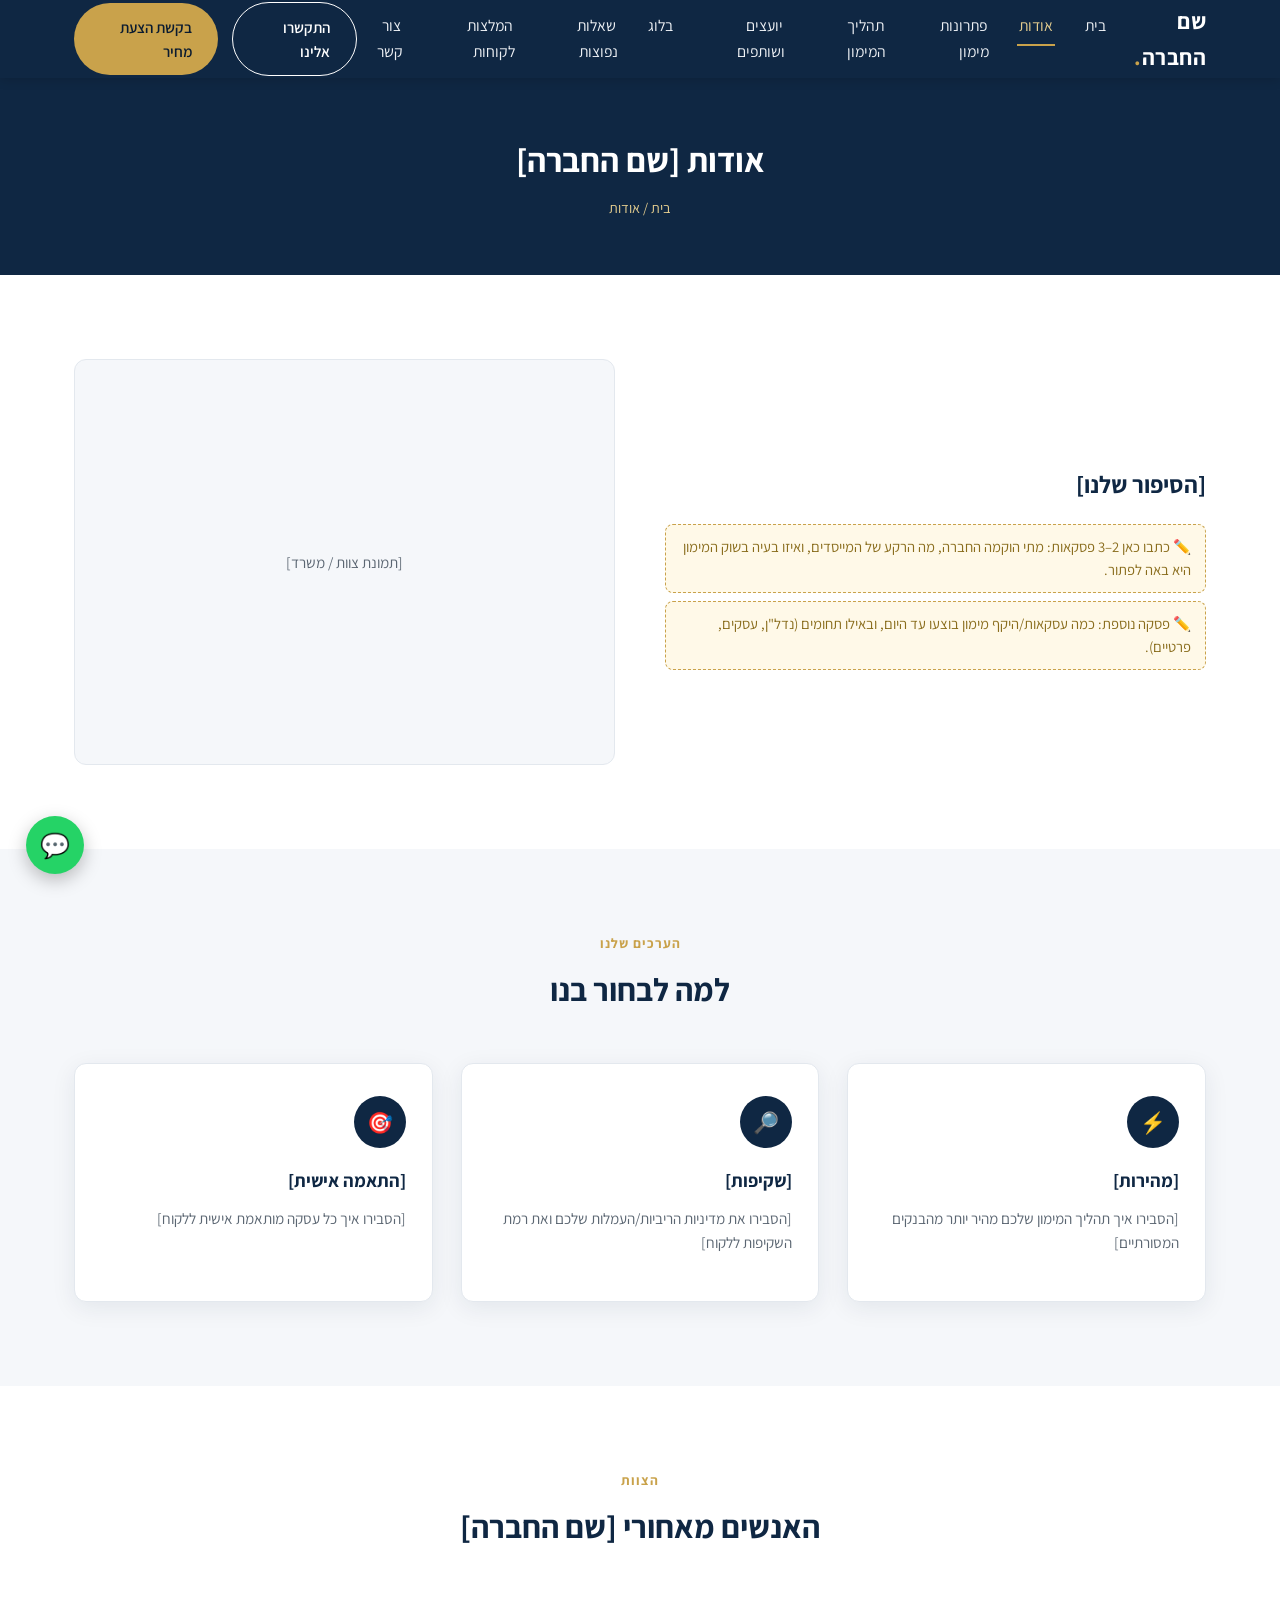
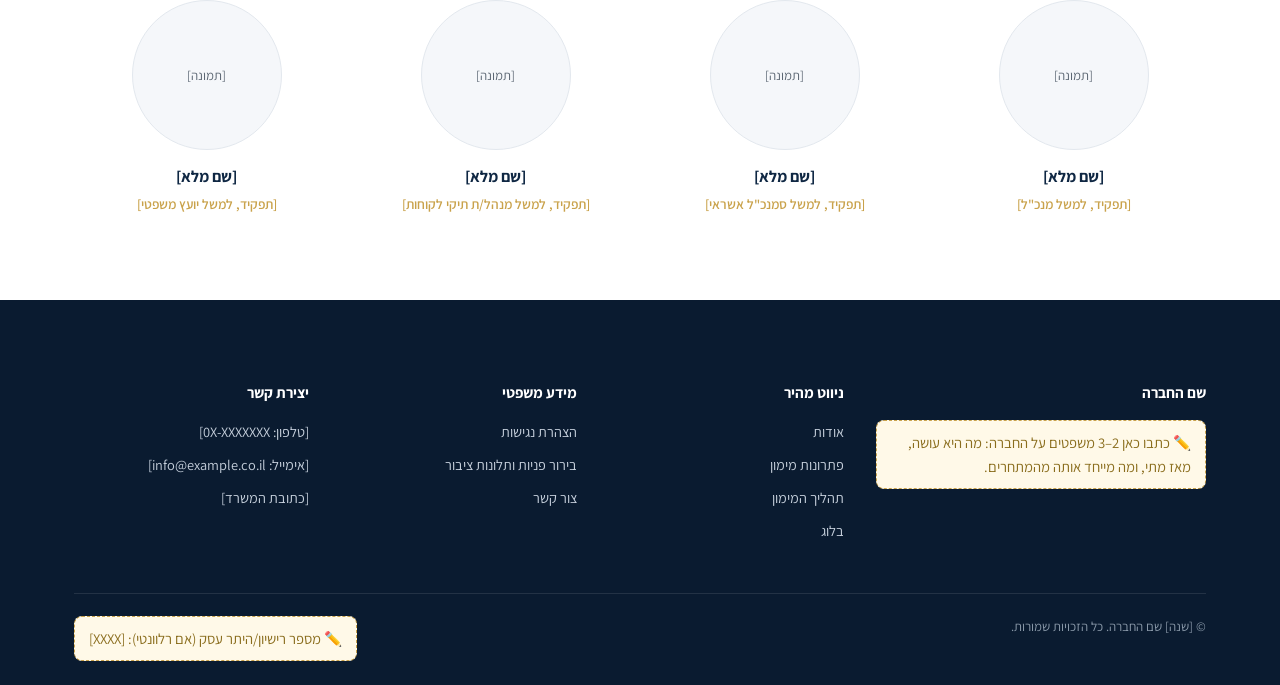
==== about.html @ 7413fb55 "Initial commit" ====
<!DOCTYPE html>
<html lang="he" dir="rtl">
<head>
  <meta charset="UTF-8">
  <meta name="viewport" content="width=device-width, initial-scale=1.0">
  <title>אודות | שם החברה</title>
  <meta name="description" content="מי אנחנו, הצוות והערכים שמנחים אותנו">
  <link rel="preconnect" href="https://fonts.googleapis.com">
  <link href="https://fonts.googleapis.com/css2?family=Assistant:wght@400;600;700;800&display=swap" rel="stylesheet">
  <link rel="stylesheet" href="css/style.css">
</head>
<body>
  <header class="site-header">
    <div class="container">
      <a href="index.html" class="logo">שם החברה<span>.</span></a>
      <nav>
        <ul class="main-nav">
        <li><a href="index.html">בית</a></li>
        <li><a href="about.html" class="active">אודות</a></li>
        <li><a href="solutions.html">פתרונות מימון</a></li>
        <li><a href="process.html">תהליך המימון</a></li>
        <li><a href="partners.html">יועצים ושותפים</a></li>
        <li><a href="blog.html">בלוג</a></li>
        <li><a href="faq.html">שאלות נפוצות</a></li>
        <li><a href="reviews.html">המלצות לקוחות</a></li>
        <li><a href="contact.html">צור קשר</a></li>
        </ul>
      </nav>
      <div class="header-cta">
        <a href="contact.html" class="btn btn-outline">התקשרו אלינו</a>
        <a href="contact.html" class="btn btn-primary">בקשת הצעת מחיר</a>
        <button class="nav-toggle" aria-label="תפריט"><span></span><span></span><span></span></button>
      </div>
    </div>
  </header>


  <section class="page-hero">
    <div class="container">
      <h1>אודות [שם החברה]</h1>
      <div class="crumbs"><a href="index.html">בית</a> / אודות</div>
    </div>
  </section>
  <section class="section">
    <div class="container">
      <div class="two-col">
        <div>
          <h2 style="color:#0f2743;">[הסיפור שלנו]</h2>
          <p class="placeholder">כתבו כאן 2–3 פסקאות: מתי הוקמה החברה, מה הרקע של המייסדים, ואיזו בעיה בשוק המימון היא באה לפתור.</p>
          <p class="placeholder">פסקה נוספת: כמה עסקאות/היקף מימון בוצעו עד היום, ובאילו תחומים (נדל"ן, עסקים, פרטיים).</p>
        </div>
        <div class="hero-media" style="color:#5b6672;border-color:#e3e8ee;background:#f5f7fa;">[תמונת צוות / משרד]</div>
      </div>
    </div>
  </section>
  <section class="section section-alt">
    <div class="container">
      <div class="section-head">
        <div class="section-eyebrow">הערכים שלנו</div>
        <h2>למה לבחור בנו</h2>
      </div>
      <div class="cards-grid">
        <div class="card"><div class="card-icon">⚡</div><h3>[מהירות]</h3><p>[הסבירו איך תהליך המימון שלכם מהיר יותר מהבנקים המסורתיים]</p></div>
        <div class="card"><div class="card-icon">🔎</div><h3>[שקיפות]</h3><p>[הסבירו את מדיניות הריביות/העמלות שלכם ואת רמת השקיפות ללקוח]</p></div>
        <div class="card"><div class="card-icon">🎯</div><h3>[התאמה אישית]</h3><p>[הסבירו איך כל עסקה מותאמת אישית ללקוח]</p></div>
      </div>
    </div>
  </section>
  <section class="section">
    <div class="container">
      <div class="section-head">
        <div class="section-eyebrow">הצוות</div>
        <h2>האנשים מאחורי [שם החברה]</h2>
      </div>
      <div class="team-grid">
        <div class="team-card"><div class="team-photo">[תמונה]</div><h4>[שם מלא]</h4><div class="role">[תפקיד, למשל מנכ"ל]</div></div>
        <div class="team-card"><div class="team-photo">[תמונה]</div><h4>[שם מלא]</h4><div class="role">[תפקיד, למשל סמנכ"ל אשראי]</div></div>
        <div class="team-card"><div class="team-photo">[תמונה]</div><h4>[שם מלא]</h4><div class="role">[תפקיד, למשל מנהל/ת תיקי לקוחות]</div></div>
        <div class="team-card"><div class="team-photo">[תמונה]</div><h4>[שם מלא]</h4><div class="role">[תפקיד, למשל יועץ משפטי]</div></div>
      </div>
    </div>
  </section>

  <footer class="site-footer">
    <div class="container">
      <div class="footer-grid">
        <div>
          <h4>שם החברה</h4>
          <span class="placeholder">כתבו כאן 2–3 משפטים על החברה: מה היא עושה, מאז מתי, ומה מייחד אותה מהמתחרים.</span>
        </div>
        <div>
          <h4>ניווט מהיר</h4>
          <ul>
            <li><a href="about.html">אודות</a></li>
            <li><a href="solutions.html">פתרונות מימון</a></li>
            <li><a href="process.html">תהליך המימון</a></li>
            <li><a href="blog.html">בלוג</a></li>
          </ul>
        </div>
        <div>
          <h4>מידע משפטי</h4>
          <ul>
            <li><a href="accessibility.html">הצהרת נגישות</a></li>
          <li><a href="complaints.html">בירור פניות ותלונות ציבור</a></li>
          <li><a href="contact.html">צור קשר</a></li>
          </ul>
        </div>
        <div>
          <h4>יצירת קשר</h4>
          <ul>
            <li>[טלפון: 0X-XXXXXXX]</li>
            <li>[אימייל: info@example.co.il]</li>
            <li>[כתובת המשרד]</li>
          </ul>
        </div>
      </div>
      <div class="footer-bottom">
        <span>© [שנה] שם החברה. כל הזכויות שמורות.</span>
        <span class="placeholder" style="margin:0;">מספר רישיון/היתר עסק (אם רלוונטי): [XXXX]</span>
      </div>
    </div>
  </footer>
  <a href="https://wa.me/9725XXXXXXXX" class="whatsapp-float" aria-label="WhatsApp" target="_blank" rel="noopener">💬</a>
  <script src="js/main.js"></script>

</body>
</html>
---- css/style.css ----
/* =====================================================
   TOP Finance-style Marketing Site — Shared Stylesheet
   Hebrew / RTL — placeholder static frontend
   ===================================================== */

:root {
  --color-navy: #0f2743;
  --color-navy-dark: #0a1b30;
  --color-gold: #c9a24b;
  --color-gold-light: #e4cd8f;
  --color-bg: #ffffff;
  --color-bg-alt: #f5f7fa;
  --color-text: #1f2a37;
  --color-text-muted: #5b6672;
  --color-border: #e3e8ee;
  --shadow-card: 0 6px 24px rgba(15, 39, 67, 0.08);
  --radius: 12px;
  --max-width: 1180px;
  --font-main: "Assistant", "Segoe UI", Arial, sans-serif;
}

* { box-sizing: border-box; }

html { scroll-behavior: smooth; }

body {
  margin: 0;
  direction: rtl;
  text-align: right;
  font-family: var(--font-main);
  color: var(--color-text);
  background: var(--color-bg);
  line-height: 1.6;
}

img { max-width: 100%; display: block; }

a { color: inherit; text-decoration: none; }

.container {
  max-width: var(--max-width);
  margin: 0 auto;
  padding: 0 24px;
}

.placeholder {
  background: #fff9e8;
  border: 1px dashed var(--color-gold);
  color: #8a6d1d;
  padding: 10px 14px;
  border-radius: 8px;
  font-size: 0.92rem;
  display: block;
  margin: 8px 0;
}

.placeholder::before {
  content: "✏️ ";
}

/* ---------- Header ---------- */
.site-header {
  background: var(--color-navy);
  color: #fff;
  position: sticky;
  top: 0;
  z-index: 100;
  box-shadow: 0 2px 10px rgba(0,0,0,0.15);
}

.site-header .container {
  display: flex;
  align-items: center;
  justify-content: space-between;
  height: 78px;
}

.logo {
  font-size: 1.4rem;
  font-weight: 700;
  color: #fff;
  letter-spacing: 0.5px;
}
.logo span { color: var(--color-gold); }

.main-nav {
  display: flex;
  gap: 28px;
  list-style: none;
  margin: 0;
  padding: 0;
}

.main-nav a {
  font-size: 0.98rem;
  color: #eef1f5;
  padding: 8px 2px;
  border-bottom: 2px solid transparent;
  transition: border-color 0.2s, color 0.2s;
}

.main-nav a:hover,
.main-nav a.active {
  color: var(--color-gold-light);
  border-bottom-color: var(--color-gold);
}

.header-cta {
  display: flex;
  align-items: center;
  gap: 14px;
}

.btn {
  display: inline-block;
  padding: 12px 26px;
  border-radius: 999px;
  font-weight: 600;
  font-size: 0.95rem;
  cursor: pointer;
  border: none;
  transition: transform 0.15s ease, box-shadow 0.15s ease;
}

.btn-primary {
  background: var(--color-gold);
  color: var(--color-navy-dark);
}
.btn-primary:hover { transform: translateY(-1px); box-shadow: 0 6px 16px rgba(201,162,75,0.4); }

.btn-outline {
  background: transparent;
  border: 1.5px solid #fff;
  color: #fff;
}
.btn-outline:hover { background: rgba(255,255,255,0.1); }

.btn-block { width: 100%; text-align: center; }

.nav-toggle {
  display: none;
  flex-direction: column;
  gap: 5px;
  background: none;
  border: none;
  cursor: pointer;
  padding: 6px;
}
.nav-toggle span {
  width: 26px;
  height: 2px;
  background: #fff;
  display: block;
}

/* ---------- Hero ---------- */
.hero {
  background: linear-gradient(135deg, var(--color-navy) 0%, var(--color-navy-dark) 100%);
  color: #fff;
  padding: 90px 0 110px;
}

.hero .container {
  display: grid;
  grid-template-columns: 1.1fr 0.9fr;
  gap: 50px;
  align-items: center;
}

.hero-eyebrow {
  color: var(--color-gold-light);
  font-weight: 600;
  letter-spacing: 1px;
  font-size: 0.9rem;
  text-transform: uppercase;
}

.hero h1 {
  font-size: 2.6rem;
  line-height: 1.25;
  margin: 14px 0 20px;
}

.hero p {
  color: #cfd8e3;
  font-size: 1.08rem;
  margin-bottom: 30px;
  max-width: 520px;
}

.hero-actions { display: flex; gap: 16px; flex-wrap: wrap; }

.hero-media {
  background: rgba(255,255,255,0.06);
  border: 1px solid rgba(255,255,255,0.15);
  border-radius: var(--radius);
  aspect-ratio: 4/3;
  display: flex;
  align-items: center;
  justify-content: center;
  color: #9fb0c3;
  text-align: center;
  padding: 20px;
  font-size: 0.95rem;
}

/* ---------- Stats bar ---------- */
.stats-bar {
  background: var(--color-bg-alt);
  border-bottom: 1px solid var(--color-border);
}
.stats-bar .container {
  display: grid;
  grid-template-columns: repeat(4, 1fr);
  gap: 20px;
  padding: 36px 24px;
}
.stat { text-align: center; }
.stat .num {
  font-size: 2rem;
  font-weight: 700;
  color: var(--color-navy);
}
.stat .label { color: var(--color-text-muted); font-size: 0.9rem; margin-top: 4px; }

/* ---------- Section generic ---------- */
.section { padding: 84px 0; }
.section-alt { background: var(--color-bg-alt); }

.section-head {
  max-width: 640px;
  margin: 0 auto 48px;
  text-align: center;
}
.section-eyebrow {
  color: var(--color-gold);
  font-weight: 700;
  font-size: 0.85rem;
  letter-spacing: 1px;
  text-transform: uppercase;
}
.section-head h2 {
  font-size: 2rem;
  margin: 10px 0 12px;
  color: var(--color-navy);
}
.section-head p { color: var(--color-text-muted); }

/* ---------- Cards grid ---------- */
.cards-grid {
  display: grid;
  grid-template-columns: repeat(3, 1fr);
  gap: 28px;
}

.card {
  background: #fff;
  border: 1px solid var(--color-border);
  border-radius: var(--radius);
  padding: 32px 26px;
  box-shadow: var(--shadow-card);
  transition: transform 0.2s ease;
}
.card:hover { transform: translateY(-4px); }

.card-icon {
  width: 52px;
  height: 52px;
  border-radius: 50%;
  background: var(--color-navy);
  color: var(--color-gold-light);
  display: flex;
  align-items: center;
  justify-content: center;
  font-size: 1.3rem;
  margin-bottom: 18px;
}

.card h3 { color: var(--color-navy); margin: 0 0 10px; font-size: 1.15rem; }
.card p { color: var(--color-text-muted); font-size: 0.95rem; margin: 0 0 14px; }
.card a.more { color: var(--color-navy); font-weight: 600; font-size: 0.9rem; }
.card a.more:hover { color: var(--color-gold); }

/* ---------- Process steps ---------- */
.steps {
  display: grid;
  grid-template-columns: repeat(4, 1fr);
  gap: 24px;
  counter-reset: step;
}
.step {
  position: relative;
  background: #fff;
  border-radius: var(--radius);
  border: 1px solid var(--color-border);
  padding: 30px 22px;
  text-align: center;
}
.step::before {
  counter-increment: step;
  content: counter(step);
  width: 40px;
  height: 40px;
  border-radius: 50%;
  background: var(--color-gold);
  color: var(--color-navy-dark);
  font-weight: 700;
  display: flex;
  align-items: center;
  justify-content: center;
  margin: 0 auto 14px;
}
.step h4 { color: var(--color-navy); margin: 0 0 8px; }
.step p { color: var(--color-text-muted); font-size: 0.9rem; margin: 0; }

/* ---------- Testimonials ---------- */
.testimonials-track {
  display: grid;
  grid-template-columns: repeat(3, 1fr);
  gap: 24px;
}
.testimonial {
  background: #fff;
  border: 1px solid var(--color-border);
  border-radius: var(--radius);
  padding: 28px;
  box-shadow: var(--shadow-card);
}
.testimonial .stars { color: var(--color-gold); margin-bottom: 12px; letter-spacing: 2px; }
.testimonial p.quote { font-style: italic; color: var(--color-text); margin-bottom: 18px; }
.testimonial .author { display: flex; align-items: center; gap: 12px; }
.avatar {
  width: 44px; height: 44px; border-radius: 50%;
  background: var(--color-bg-alt); border: 1px solid var(--color-border);
  display:flex; align-items:center; justify-content:center;
  color: var(--color-text-muted); font-size: 0.8rem;
}
.author .name { font-weight: 700; color: var(--color-navy); font-size: 0.92rem; }
.author .role { color: var(--color-text-muted); font-size: 0.82rem; }

/* ---------- Partners carousel (static row) ---------- */
.partners-row {
  display: flex;
  justify-content: space-between;
  flex-wrap: wrap;
  gap: 20px;
  align-items: center;
}
.partner-logo {
  flex: 1 1 140px;
  height: 70px;
  border: 1px dashed var(--color-border);
  border-radius: 8px;
  display: flex;
  align-items: center;
  justify-content: center;
  color: var(--color-text-muted);
  font-size: 0.82rem;
  text-align: center;
  padding: 8px;
}

/* ---------- CTA band ---------- */
.cta-band {
  background: var(--color-navy);
  color: #fff;
  padding: 60px 0;
  text-align: center;
}
.cta-band h2 { font-size: 1.8rem; margin-bottom: 10px; }
.cta-band p { color: #cfd8e3; margin-bottom: 26px; }

/* ---------- Forms ---------- */
.form-card {
  background: #fff;
  border: 1px solid var(--color-border);
  border-radius: var(--radius);
  box-shadow: var(--shadow-card);
  padding: 36px;
}
.form-grid { display: grid; grid-template-columns: 1fr 1fr; gap: 18px; }
.form-grid .full { grid-column: 1 / -1; }
label { display: block; font-size: 0.88rem; color: var(--color-text-muted); margin-bottom: 6px; }
input, select, textarea {
  width: 100%;
  padding: 12px 14px;
  border: 1px solid var(--color-border);
  border-radius: 8px;
  font-family: inherit;
  font-size: 0.95rem;
  background: var(--color-bg-alt);
}
textarea { min-height: 110px; resize: vertical; }
input:focus, select:focus, textarea:focus {
  outline: none;
  border-color: var(--color-gold);
  background: #fff;
}

/* ---------- FAQ accordion ---------- */
.faq-item {
  border: 1px solid var(--color-border);
  border-radius: 10px;
  margin-bottom: 14px;
  overflow: hidden;
  background: #fff;
}
.faq-question {
  padding: 18px 22px;
  font-weight: 700;
  color: var(--color-navy);
  cursor: pointer;
  display: flex;
  justify-content: space-between;
  align-items: center;
}
.faq-question::after { content: "+"; font-weight: 400; color: var(--color-gold); font-size: 1.3rem; }
.faq-item.open .faq-question::after { content: "–"; }
.faq-answer {
  padding: 0 22px;
  max-height: 0;
  overflow: hidden;
  color: var(--color-text-muted);
  font-size: 0.94rem;
  transition: max-height 0.25s ease, padding 0.25s ease;
}
.faq-item.open .faq-answer { padding: 0 22px 20px; max-height: 400px; }

/* ---------- Blog ---------- */
.blog-grid {
  display: grid;
  grid-template-columns: repeat(3, 1fr);
  gap: 28px;
}
.blog-card { background:#fff; border:1px solid var(--color-border); border-radius: var(--radius); overflow:hidden; box-shadow: var(--shadow-card); }
.blog-thumb {
  height: 170px;
  background: var(--color-bg-alt);
  display:flex; align-items:center; justify-content:center;
  color: var(--color-text-muted); font-size: 0.85rem; text-align:center; padding: 10px;
}
.blog-card .content { padding: 22px; }
.blog-card .date { color: var(--color-gold); font-size: 0.8rem; font-weight: 700; }
.blog-card h3 { color: var(--color-navy); font-size: 1.05rem; margin: 8px 0 10px; }
.blog-card p { color: var(--color-text-muted); font-size: 0.9rem; }

/* ---------- Breadcrumb / page header ---------- */
.page-hero {
  background: var(--color-navy);
  color: #fff;
  padding: 56px 0;
  text-align: center;
}
.page-hero h1 { font-size: 2.1rem; margin: 0 0 8px; }
.page-hero .crumbs { color: var(--color-gold-light); font-size: 0.9rem; }
.page-hero .crumbs a { color: var(--color-gold-light); }

/* ---------- Team ---------- */
.team-grid { display: grid; grid-template-columns: repeat(4, 1fr); gap: 24px; }
.team-card { text-align: center; }
.team-photo {
  aspect-ratio: 1/1;
  border-radius: 50%;
  background: var(--color-bg-alt);
  border: 1px solid var(--color-border);
  display:flex; align-items:center; justify-content:center;
  color: var(--color-text-muted);
  font-size: 0.82rem;
  margin: 0 auto 14px;
  max-width: 150px;
}
.team-card h4 { margin: 0 0 4px; color: var(--color-navy); }
.team-card .role { color: var(--color-gold); font-size: 0.85rem; font-weight: 600; }

/* ---------- Simple content blocks ---------- */
.content-block { max-width: 820px; margin: 0 auto; }
.content-block h2 { color: var(--color-navy); margin-top: 40px; }
.content-block h2:first-child { margin-top: 0; }

.two-col { display: grid; grid-template-columns: 1fr 1fr; gap: 50px; align-items: center; }

/* ---------- Footer ---------- */
.site-footer {
  background: var(--color-navy-dark);
  color: #c6d0dc;
  padding: 60px 0 24px;
}
.footer-grid {
  display: grid;
  grid-template-columns: 1.4fr 1fr 1fr 1fr;
  gap: 32px;
  margin-bottom: 40px;
}
.footer-grid h4 { color: #fff; font-size: 0.95rem; margin-bottom: 16px; }
.footer-grid ul { list-style: none; margin: 0; padding: 0; }
.footer-grid li { margin-bottom: 10px; font-size: 0.9rem; }
.footer-grid a:hover { color: var(--color-gold-light); }
.footer-bottom {
  border-top: 1px solid rgba(255,255,255,0.1);
  padding-top: 22px;
  display: flex;
  justify-content: space-between;
  flex-wrap: wrap;
  gap: 10px;
  font-size: 0.82rem;
  color: #8998a8;
}

/* ---------- WhatsApp floating button ---------- */
.whatsapp-float {
  position: fixed;
  bottom: 26px;
  left: 26px;
  width: 58px;
  height: 58px;
  border-radius: 50%;
  background: #25d366;
  color: #fff;
  display: flex;
  align-items: center;
  justify-content: center;
  font-size: 1.5rem;
  box-shadow: 0 6px 18px rgba(0,0,0,0.25);
  z-index: 200;
}

/* ---------- Accessibility statement box ---------- */
.legal-box {
  background: var(--color-bg-alt);
  border: 1px solid var(--color-border);
  border-radius: var(--radius);
  padding: 24px 28px;
  margin-bottom: 24px;
}

/* ---------- Responsive ---------- */
@media (max-width: 980px) {
  .hero .container { grid-template-columns: 1fr; }
  .cards-grid, .steps, .testimonials-track, .blog-grid { grid-template-columns: repeat(2, 1fr); }
  .team-grid { grid-template-columns: repeat(2, 1fr); }
  .footer-grid { grid-template-columns: 1fr 1fr; }
  .two-col { grid-template-columns: 1fr; }
  .form-grid { grid-template-columns: 1fr; }
  .stats-bar .container { grid-template-columns: repeat(2, 1fr); }
}

@media (max-width: 720px) {
  .main-nav { display: none; }
  .nav-toggle { display: flex; }
  .header-cta .btn-outline { display: none; }
  .hero h1 { font-size: 2rem; }
  .cards-grid, .steps, .testimonials-track, .blog-grid, .team-grid { grid-template-columns: 1fr; }
  .section { padding: 56px 0; }
}

/* Mobile nav open state */
.main-nav.open {
  display: flex;
  flex-direction: column;
  position: absolute;
  top: 78px;
  right: 0;
  left: 0;
  background: var(--color-navy);
  padding: 20px 24px;
  gap: 16px;
  box-shadow: 0 10px 20px rgba(0,0,0,0.2);
}
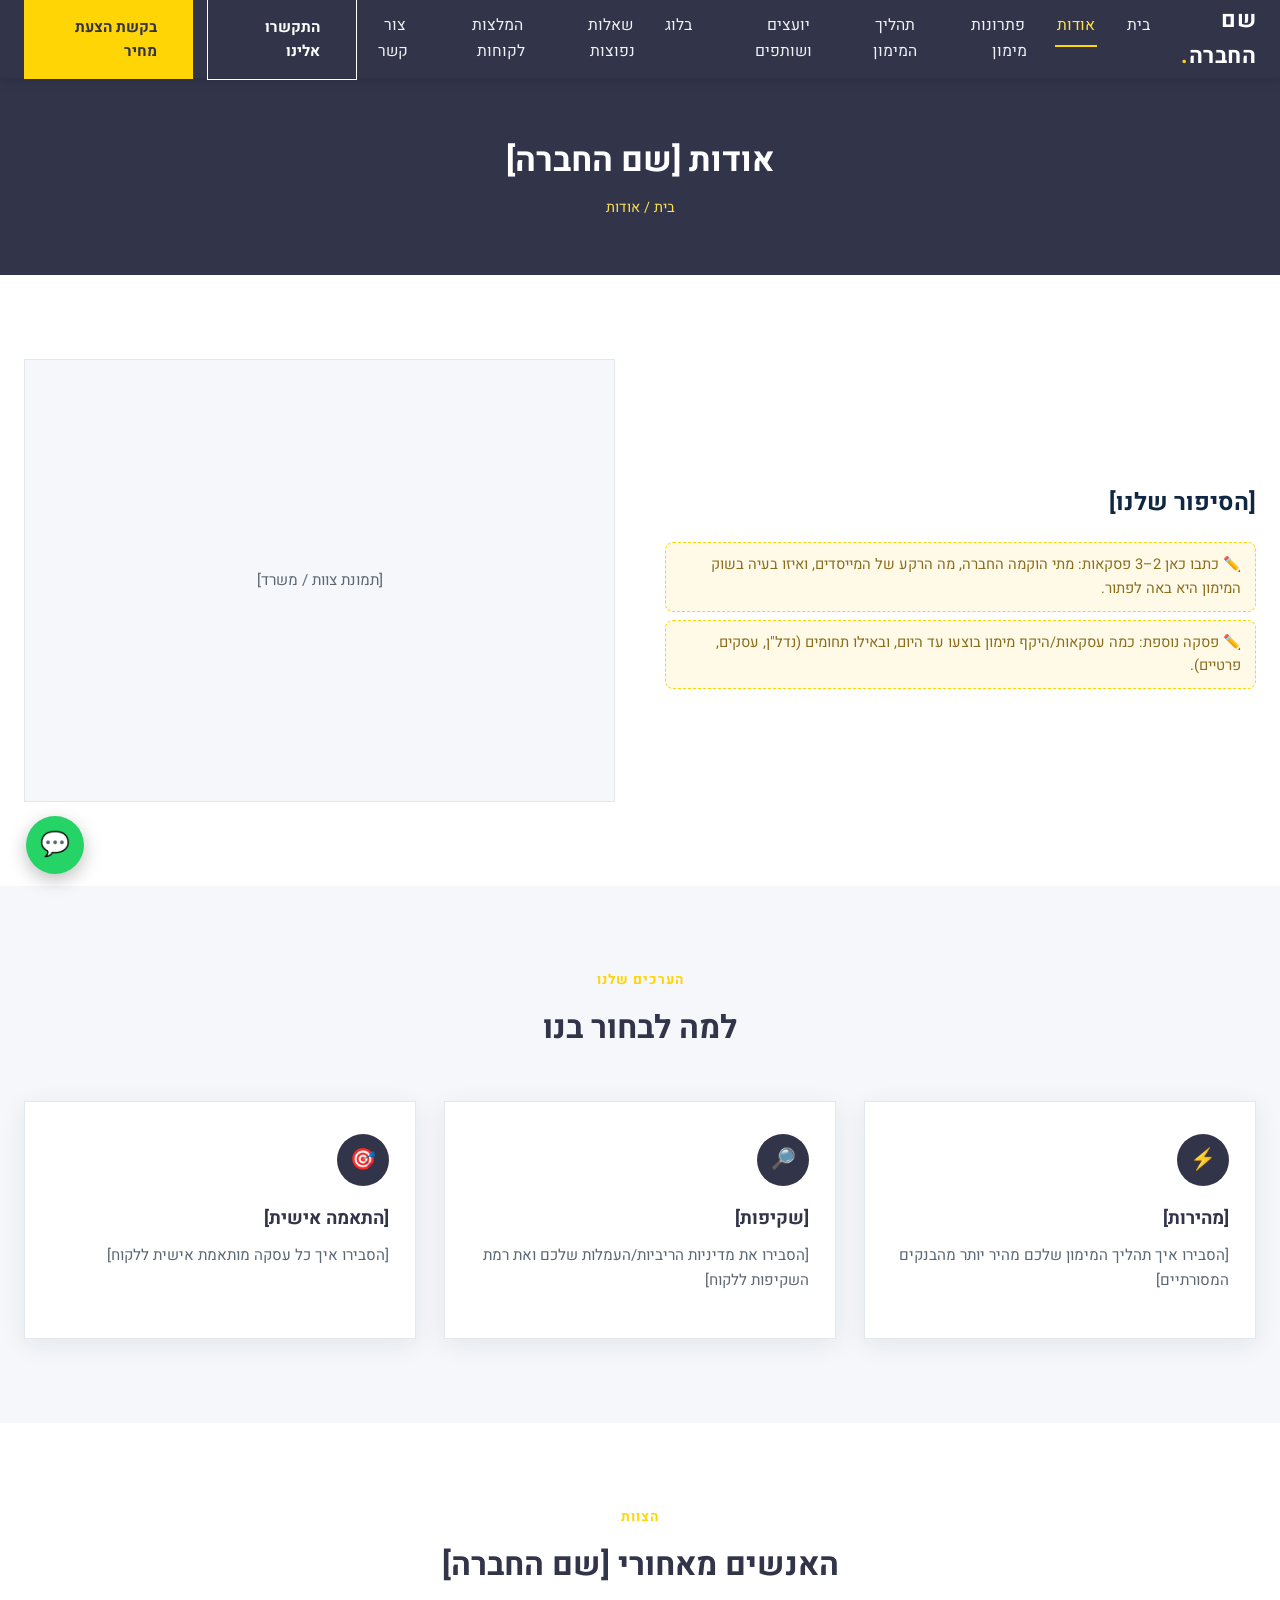
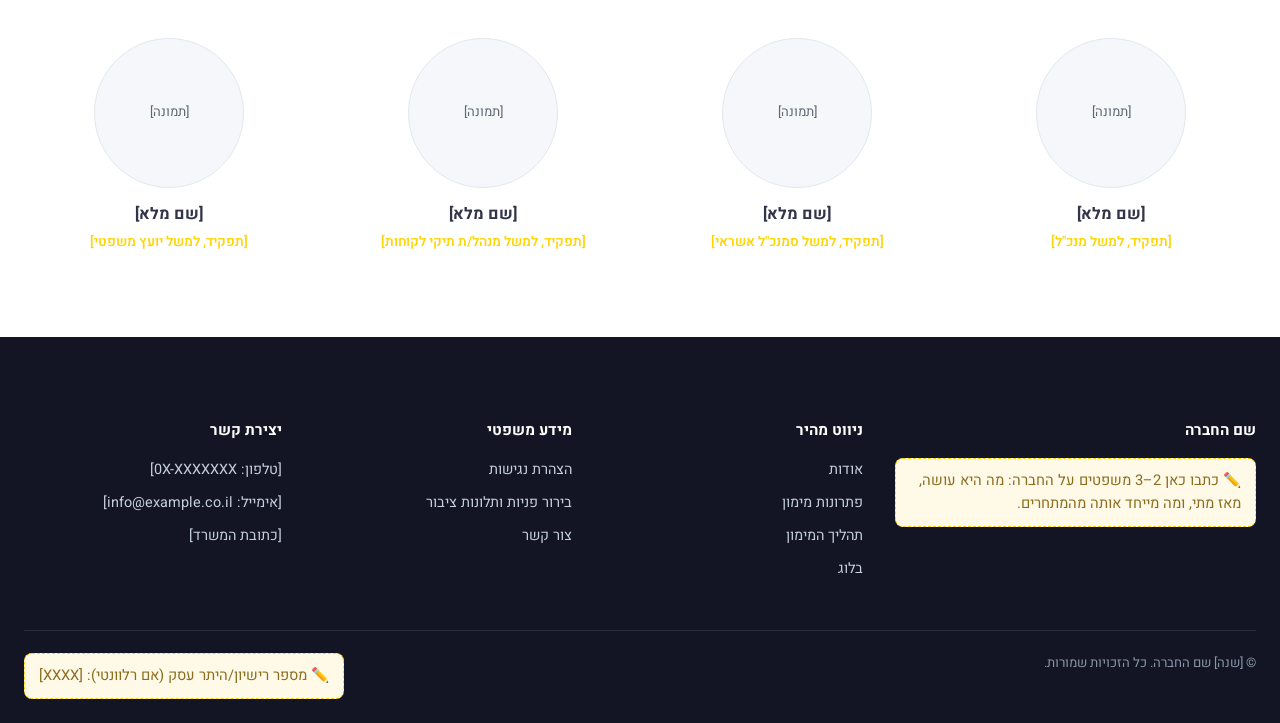
==== commit 5afff95e: "Restyle site to match topinv.co.il palette: navy/yellow colors, Heebo font, squared-off UI" ====
--- a/about.html
+++ b/about.html
@@ -6,7 +6,7 @@
   <title>אודות | שם החברה</title>
   <meta name="description" content="מי אנחנו, הצוות והערכים שמנחים אותנו">
   <link rel="preconnect" href="https://fonts.googleapis.com">
-  <link href="https://fonts.googleapis.com/css2?family=Assistant:wght@400;600;700;800&display=swap" rel="stylesheet">
+  <link href="https://fonts.googleapis.com/css2?family=Heebo:wght@400;500;600;700;800&display=swap" rel="stylesheet">
   <link rel="stylesheet" href="css/style.css">
 </head>
 <body>
--- a/css/style.css
+++ b/css/style.css
@@ -4,19 +4,19 @@
    ===================================================== */
 
 :root {
-  --color-navy: #0f2743;
-  --color-navy-dark: #0a1b30;
-  --color-gold: #c9a24b;
-  --color-gold-light: #e4cd8f;
+  --color-navy: #323449;
+  --color-navy-dark: #131525;
+  --color-gold: #FFD505;
+  --color-gold-light: #ffe14d;
   --color-bg: #ffffff;
   --color-bg-alt: #f5f7fa;
   --color-text: #1f2a37;
   --color-text-muted: #5b6672;
   --color-border: #e3e8ee;
   --shadow-card: 0 6px 24px rgba(15, 39, 67, 0.08);
-  --radius: 12px;
-  --max-width: 1180px;
-  --font-main: "Assistant", "Segoe UI", Arial, sans-serif;
+  --radius: 0px;
+  --max-width: 1400px;
+  --font-main: "Heebo", "Segoe UI", Arial, sans-serif;
 }
 
 * { box-sizing: border-box; }
@@ -113,9 +113,9 @@
 
 .btn {
   display: inline-block;
-  padding: 12px 26px;
-  border-radius: 999px;
-  font-weight: 600;
+  padding: 16px 36px;
+  border-radius: 0;
+  font-weight: 700;
   font-size: 0.95rem;
   cursor: pointer;
   border: none;
@@ -124,9 +124,9 @@
 
 .btn-primary {
   background: var(--color-gold);
-  color: var(--color-navy-dark);
-}
-.btn-primary:hover { transform: translateY(-1px); box-shadow: 0 6px 16px rgba(201,162,75,0.4); }
+  color: var(--color-navy);
+}
+.btn-primary:hover { transform: translateY(-1px); box-shadow: 0 6px 16px rgba(255,213,5,0.45); }
 
 .btn-outline {
   background: transparent;
@@ -350,7 +350,7 @@
   flex: 1 1 140px;
   height: 70px;
   border: 1px dashed var(--color-border);
-  border-radius: 8px;
+  border-radius: 0;
   display: flex;
   align-items: center;
   justify-content: center;
@@ -385,7 +385,7 @@
   width: 100%;
   padding: 12px 14px;
   border: 1px solid var(--color-border);
-  border-radius: 8px;
+  border-radius: 0;
   font-family: inherit;
   font-size: 0.95rem;
   background: var(--color-bg-alt);
@@ -400,7 +400,7 @@
 /* ---------- FAQ accordion ---------- */
 .faq-item {
   border: 1px solid var(--color-border);
-  border-radius: 10px;
+  border-radius: 0;
   margin-bottom: 14px;
   overflow: hidden;
   background: #fff;
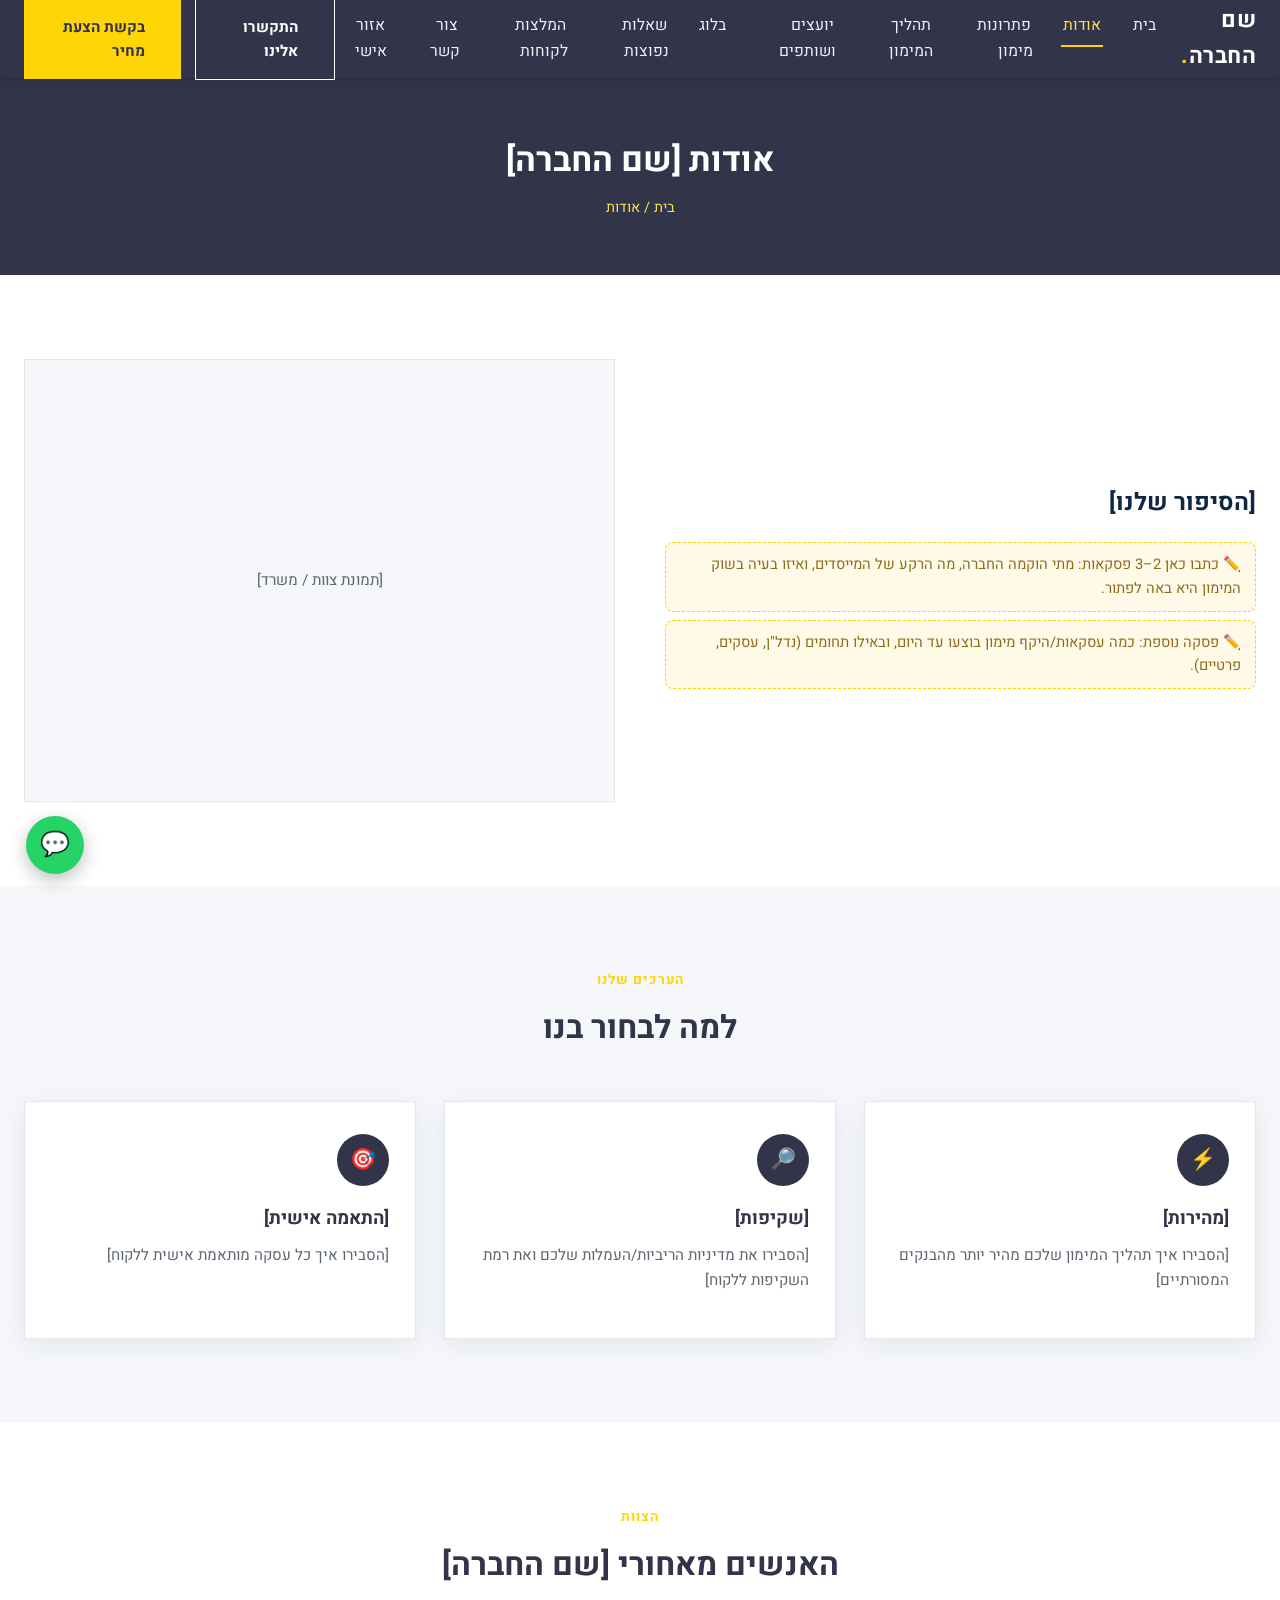
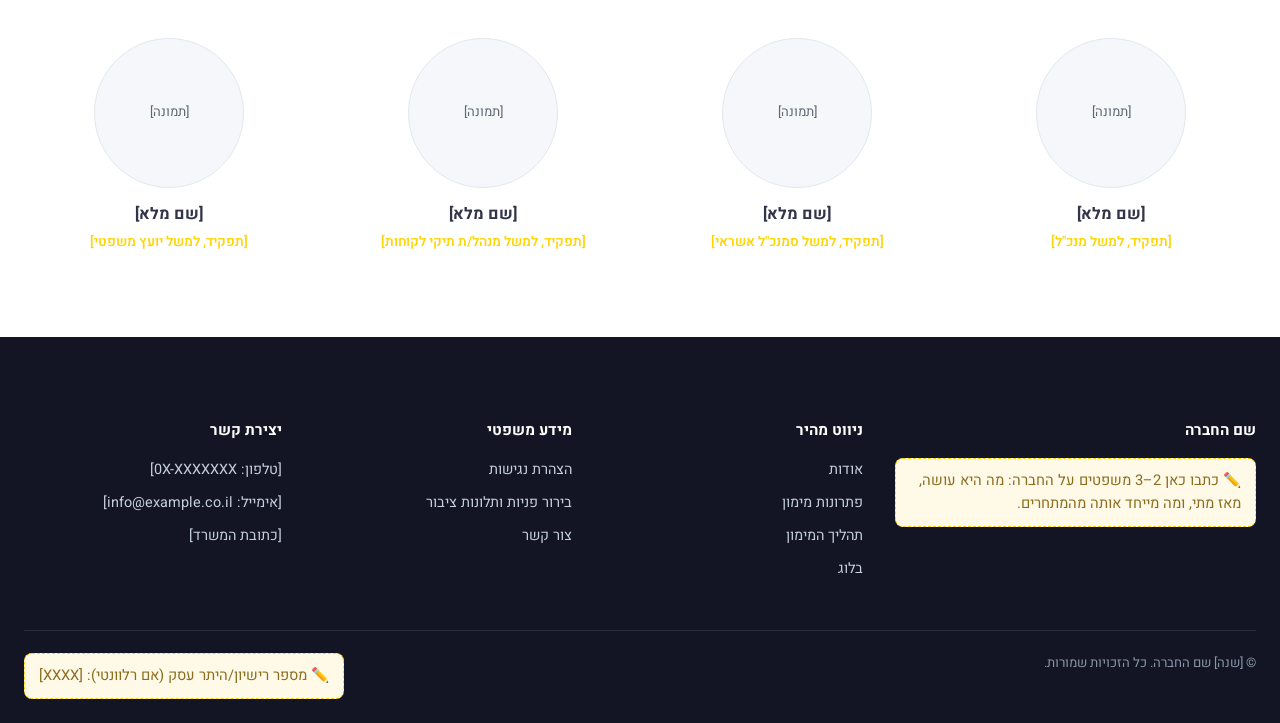
==== commit 971a94ea: "Add client login portal (Supabase auth + secure document storage)" ====
--- a/about.html
+++ b/about.html
@@ -24,6 +24,7 @@
         <li><a href="faq.html">שאלות נפוצות</a></li>
         <li><a href="reviews.html">המלצות לקוחות</a></li>
         <li><a href="contact.html">צור קשר</a></li>
+        <li><a href="login.html">אזור אישי</a></li>
         </ul>
       </nav>
       <div class="header-cta">
--- a/css/style.css
+++ b/css/style.css
@@ -396,6 +396,9 @@
   border-color: var(--color-gold);
   background: #fff;
 }
+.form-status { font-size: 0.9rem; margin-top: 14px; }
+.form-status.success { color: #1a7f4b; }
+.form-status.error { color: #c0392b; }
 
 /* ---------- FAQ accordion ---------- */
 .faq-item {
@@ -524,6 +527,18 @@
   z-index: 200;
 }
 
+/* ---------- Client portal ---------- */
+.doc-list { margin-top: 16px; border-top: 1px solid var(--color-border); padding-top: 14px; }
+.doc-item {
+  display: flex;
+  justify-content: space-between;
+  align-items: center;
+  gap: 10px;
+  padding: 8px 0;
+  font-size: 0.92rem;
+}
+.btn-sm { padding: 8px 18px; font-size: 0.85rem; }
+
 /* ---------- Accessibility statement box ---------- */
 .legal-box {
   background: var(--color-bg-alt);
